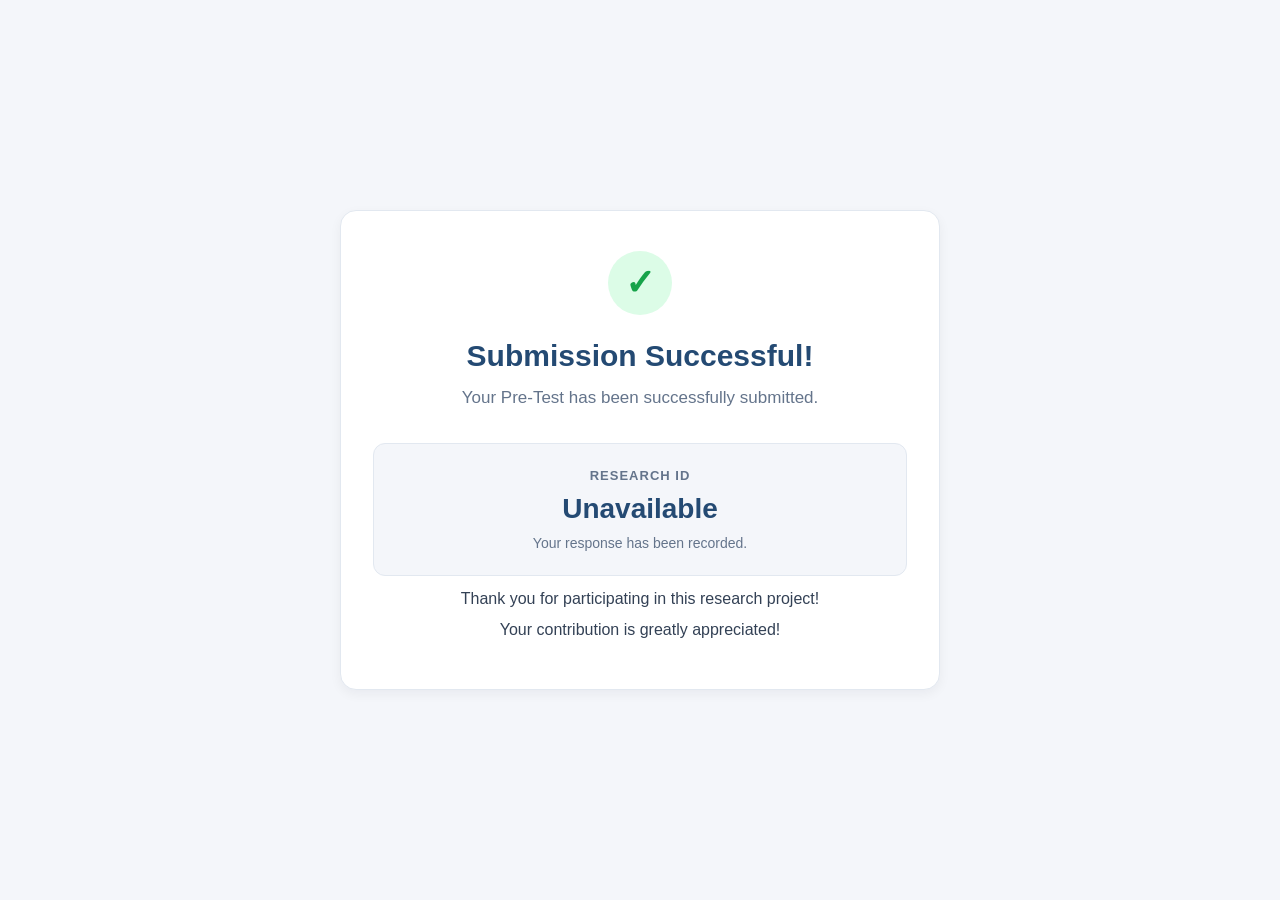
==== final.html @ 77ed2bc4 "Add final page with success message and research ID display; enhance styling" ====
<html>

<head>
    <title>Submission Successful</title>
    <link rel="stylesheet" href="style.css">
</head>

<body class="final-page">
    <div class="final-container">
        <div class="success-icon">✓</div>
        <h1>Submission Successful!</h1>
        <p class="final-subtitle">Your Pre-Test has been successfully submitted.</p>
        <div class="final-info">
            <span class="info-label">RESEARCH ID</span>
            <strong id="finalResearchID">Loading...</strong>
            <p>Your response has been recorded.</p>
        </div>

        <!-- Thank You Message -->
        <div class="thank-you">
            <p>Thank you for participating in this research project!</p>
            <p>Your contribution is greatly appreciated!</p>
        </div>
    </div>
    <script src="final.js" defer></script>
</body>

</html>
---- style.css ----
body {
    margin: 0;
    font-family: Arial, Helvetica, sans-serif;
    background-color: #F4F6FA;
    color: #172B4D;
}

#title {
    text-align: center;
    padding: 10px 20px 40px;
    margin-top: 20px;
}

#title h1 {
    font-size: 36px;
    font-weight: 700;
    margin: 0 0 12px;
    color: #244A73;
}

#title h2 {
    font-size: 16px;
    font-weight: 400;
    color: #64748B;
    margin: 0;
}

.container {
    width: 90%;
    max-width: 600px;
    margin: 0 auto;
    padding: 32px;
    background-color: #FFFFFF;
    border: 1px solid #E2E8F0;
    border-radius: 12px;
    box-shadow: 0 4px 16px rgba(23, 43, 77, 0.05);
}

.container ul {
    padding-left: 28px;
    margin-top: 10px;
    margin-bottom: 20px;
}

.container ul ul {
    margin-bottom: 0px;
}

.container li {
    font-size: 16px;
    line-height: 1.6;
    color: #172B4D;
    padding-left: 5px;
    margin-bottom: 6px;
}

.container form {
    font-size: 19px;
    margin-top: 25px;
    display: flex;
    flex-direction: column;
}

.container label {
    font-weight: bold;
    color: #172B4D;
}

.container input {
    width: 100%;
    padding: 13px 15px;
    font-size: 15px;
    font-family: Arial, Helvetica, sans-serif;
    color: #172B4D;
    background-color: #FFFFFF;
    border: 1px solid #CBD5E1;
    border-radius: 8px;
    outline: none;
    transition: border-color 0.2s, box-shadow 0.2s;
}

.container input:focus {
    border-color: #244A73;
    box-shadow: 0 0 0 3px rgba(36, 74, 115, 0.12);
}

#ResearchID {
    margin-top: 10px;
}

#startButton {
    width: 100%;
    padding: 13px;
    margin-top: 12px;
    background-color: #244A73;
    color: white;
    font-size: 16px;
    font-weight: 600;
    border: none;
    border-radius: 8px;
    cursor: pointer;
    transition: background-color 0.2s,
        transform 0.2s;
}

#startButton:hover {
    background-color: #193653;
}

#startButton:active {
    transform: scale(0.98);
}

#errorMessage {
    color: #DC2626;
    font-size: 14px;
    margin-top: 8px;
}

/*Test-page specific CSS*/

.test-header {
    display: flex;
    justify-content: space-between;
    align-items: center;
}

.test-header h1 {
    color: #244A73;
    font-size: 30px;
    margin: 10px 0px 5px 10px;
}

.test-header h2 {
    color: #64748B;
    font-size: 20px;
    font-weight: normal;
    margin: 10px 0px 5px 10px;
}

.research-id {
    background-color: #DBEAFE;
    color: #1683F8;
    padding: 6px 14px;
    border-radius: 24px;
    font-size: 16px;
    margin-right: 10px;
}

.sticky-header {
    position: sticky;
    top: 0;
    z-index: 100;
    background-color: #F4F6FA;
    padding-bottom: 1px;
}

.progress-card {
    background-color: #FFFFFF;
    border: 1px solid #E2E8F0;
    border-radius: 18px;

    padding: 20px 24px;
    margin: 12px 10px;
}

.progress-heading {
    display: flex;
    justify-content: space-between;
    align-items: center;

    margin-bottom: 16px;
}

.progress-heading h3 {
    color: #172B4D;
    font-size: 22px;
    margin: 0;
}

.progress-heading span {
    color: #64748B;
    font-size: 16px;
}

.progress-bar {
    width: 100%;
    height: 10px;

    background-color: #E2E8F0;
    border-radius: 20px;

    overflow: hidden;

    margin-bottom: 10px;
}

.progress-fill {
    width: 0%;
    height: 100%;

    background-color: #244A73;
    border-radius: 20px;

    transition: width 0.3s ease;
}

.timer {
    display: flex;
    justify-content: space-between;
    align-items: center;

    margin-top: 12px;
}

.timer span {
    color: #64748B;
    font-size: 18px;
}

.timer strong {
    color: #244A73;
    font-size: 30px;
    font-weight: 700;
}

.timer.warning strong {
    color: #DC2626;
}

.part-section {
    margin: 30px 10px;
}

.part-heading {
    display: flex;
    justify-content: space-between;
    align-items: center;

    margin-bottom: 18px;
}

.part-heading h2 {
    color: #244A73;
    font-size: 24px;
    margin: 0;
}

.part-heading span {
    color: #64748B;
    font-size: 16px;
}

.question-card {
    background-color: #FFFFFF;
    border: 1px solid #E2E8F0;
    border-radius: 16px;

    padding: 24px;
    margin-bottom: 18px;
}

.question-header {
    display: flex;
    justify-content: space-between;
    align-items: center;

    margin-bottom: 16px;
}

.question-number {
    background-color: #DBEAFE;
    color: #244A73;

    padding: 6px 12px;
    border-radius: 20px;

    font-size: 14px;
    font-weight: 600;
}

.question-type {
    color: #64748B;
    font-size: 14px;
}

.question-card h3 {
    color: #172B4D;
    font-size: 20px;
    margin: 0 0 10px 0;
}

.question-card p {
    color: #334155;
    font-size: 17px;
    margin: 0 0 18px 0;
}

/* MCQ Option Format */
.options {
    display: flex;
    flex-direction: column;
    gap: 10px;
}

.option {
    display: flex;
    align-items: center;
    gap: 12px;

    padding: 13px 16px;

    border: 1px solid #CBD5E1;
    border-radius: 10px;

    color: #334155;
    font-size: 16px;

    cursor: pointer;
    transition: background-color 0.2s, border-color 0.2s;
}

.option:hover {
    background-color: #EFF6FF;
    border-color: #244A73;
}

.option input {
    accent-color: #244A73;
    cursor: pointer;
}

/* SA Format */
.question-card textarea {
    width: 100%;
    min-height: 110px;

    padding: 12px 14px;

    border: 1px solid #CBD5E1;
    border-radius: 10px;

    background-color: #FFFFFF;

    color: #172B4D;
    font-family: Arial, sans-serif;
    font-size: 16px;

    resize: none;
    box-sizing: border-box;

    outline: none;
    transition: border-color 0.2s, box-shadow 0.2s;
}

.question-card textarea:focus {
    border-color: #244A73;
    box-shadow: 0 0 0 2px #DBEAFE;
}

.question-card textarea::placeholder {
    color: #94A3B8;
}

.graph-container {
    width: 100%;
    margin: 20px 0;
}

#calculator {
    width: 100%;
    height: 450px;
}

.submit-section {
    display: flex;
    justify-content: center;
    margin: 30px 10px;
}

#submitButton {
    background-color: #244A73;
    color: #FFFFFF;
    border: none;
    border-radius: 10px;
    padding: 13px 28px;
    font-size: 16px;
    font-weight: 600;
    cursor: pointer;
    transition: background-color 0.2s;
}

#submitButton:hover {
    background-color: #1B3A5C;
}

#submitButton:disabled {
    background-color: #94A3B8;
    cursor: not-allowed;
}

.modal-overlay {
    display: none;
    position: fixed;
    inset: 0;
    background-color: rgba(15, 23, 42, 0.5);
    z-index: 1000;
    justify-content: center;
    align-items: center;
    padding: 20px;
}

.modal {
    background-color: #FFFFFF;
    width: 100%;
    max-width: 420px;
    padding: 28px;
    border-radius: 16px;
    border: 1px solid #E2E8F0;
    box-shadow: 0 10px 30px rgba(0, 0, 0, 0.15);
}

.modal h2 {
    color: #244A73;
    font-size: 22px;
    margin-top: 0;
}

.modal p {
    color: #334155;
    font-size: 16px;
    line-height: 1.5;
}

.modal-warning {
    color: #DC2626 !important;
    font-size: 14px !important;
}

.modal-buttons {
    display: flex;
    justify-content: flex-end;
    gap: 10px;
    margin-top: 24px;
}

/* Modal Buttons */
.modal-buttons button {
    padding: 11px 18px;
    border-radius: 8px;
    font-size: 15px;
    font-weight: 600;
    cursor: pointer;
    transition: background-color 0.2s;
}

/* Cancel Button */
#cancelSubmit {
    background-color: #FFFFFF;
    color: #475569;
    border: 1px solid #CBD5E1;
}

#cancelSubmit:hover {
    background-color: #F1F5F9;
}

/* Confirm Submit Button */
#confirmSubmit {
    background-color: #244A73;
    color: #FFFFFF;
    border: 1px solid #244A73;
}

#confirmSubmit:hover {
    background-color: #1B3A5C;
}

/*Final Page Specific CSS*/
.final-page {
    background-color: #F4F6FA;
    color: #172B4D;
    font-family: Arial, sans-serif;
    min-height: 100vh;
    display: flex;
    justify-content: center;
    align-items: center;
    padding: 24px;
    box-sizing: border-box;
}

.final-container {
    width: 100%;
    max-width: 600px;
    background-color: #FFFFFF;
    border: 1px solid #E2E8F0;
    border-radius: 16px;
    padding: 40px 32px;
    text-align: center;
    box-shadow: 0 4px 12px rgba(15, 23, 42, 0.05);
    box-sizing: border-box;
}

.success-icon {
    width: 64px;
    height: 64px;
    background-color: #DCFCE7;
    color: #16A34A;
    border-radius: 50%;
    display: flex;
    justify-content: center;
    align-items: center;
    font-size: 36px;
    font-weight: bold;
    margin: 0 auto 24px;
}

.final-container h1 {
    color: #244A73;
    font-size: 30px;
    margin: 0 0 12px;
}

.final-subtitle {
    color: #64748B;
    font-size: 17px;
    line-height: 1.5;
    margin: 0;
}

.final-info {
    background-color: #F4F6FA;
    border: 1px solid #E2E8F0;
    border-radius: 12px;
    padding: 24px;
    margin: 32px 0 10px;
}

.info-label {
    display: block;
    color: #64748B;
    font-size: 13px;
    font-weight: 600;
    letter-spacing: 1px;
    margin-bottom: 10px;
}

.final-info strong {
    display: block;
    color: #244A73;
    font-size: 28px;
}

.final-info p {
    color: #64748B;
    font-size: 14px;
    margin: 10px 0 0;
}

.thank-you p {
    color: #334155;
    font-size: 16px;
    line-height: 1.6;
    margin: 6px 0;
}
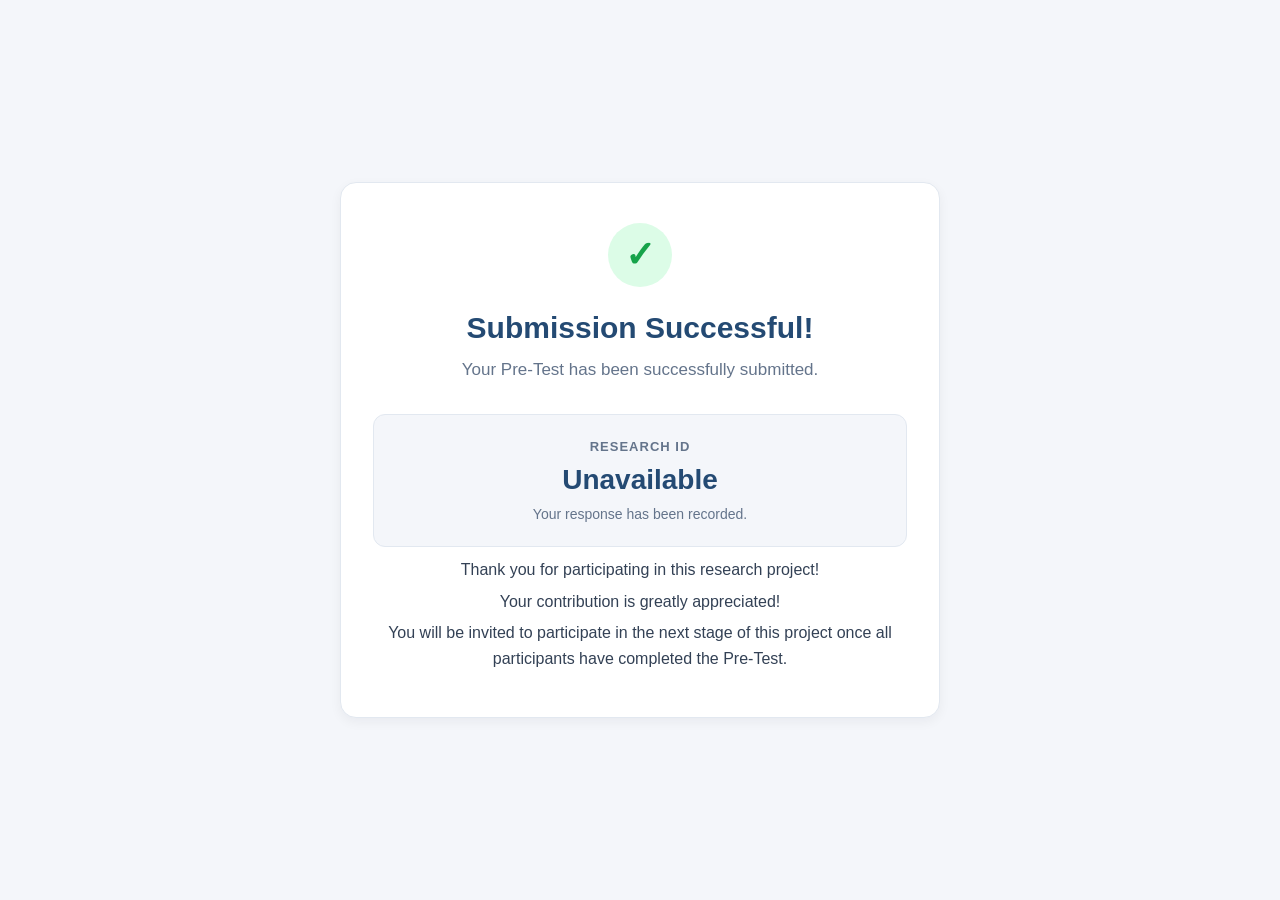
==== commit 15c365e2: "Modify final page's instruction" ====
--- a/final.html
+++ b/final.html
@@ -20,6 +20,9 @@
         <div class="thank-you">
             <p>Thank you for participating in this research project!</p>
             <p>Your contribution is greatly appreciated!</p>
+            <p>You will be invited to participate in the next stage of this project once all participants have completed
+                the Pre-Test.
+            </p>
         </div>
     </div>
     <script src="final.js" defer></script>
--- a/style.css
+++ b/style.css
@@ -364,12 +364,8 @@
 
 .graph-container {
     width: 100%;
+    height: 250px;
     margin: 20px 0;
-}
-
-#calculator {
-    width: 100%;
-    height: 450px;
 }
 
 .submit-section {
